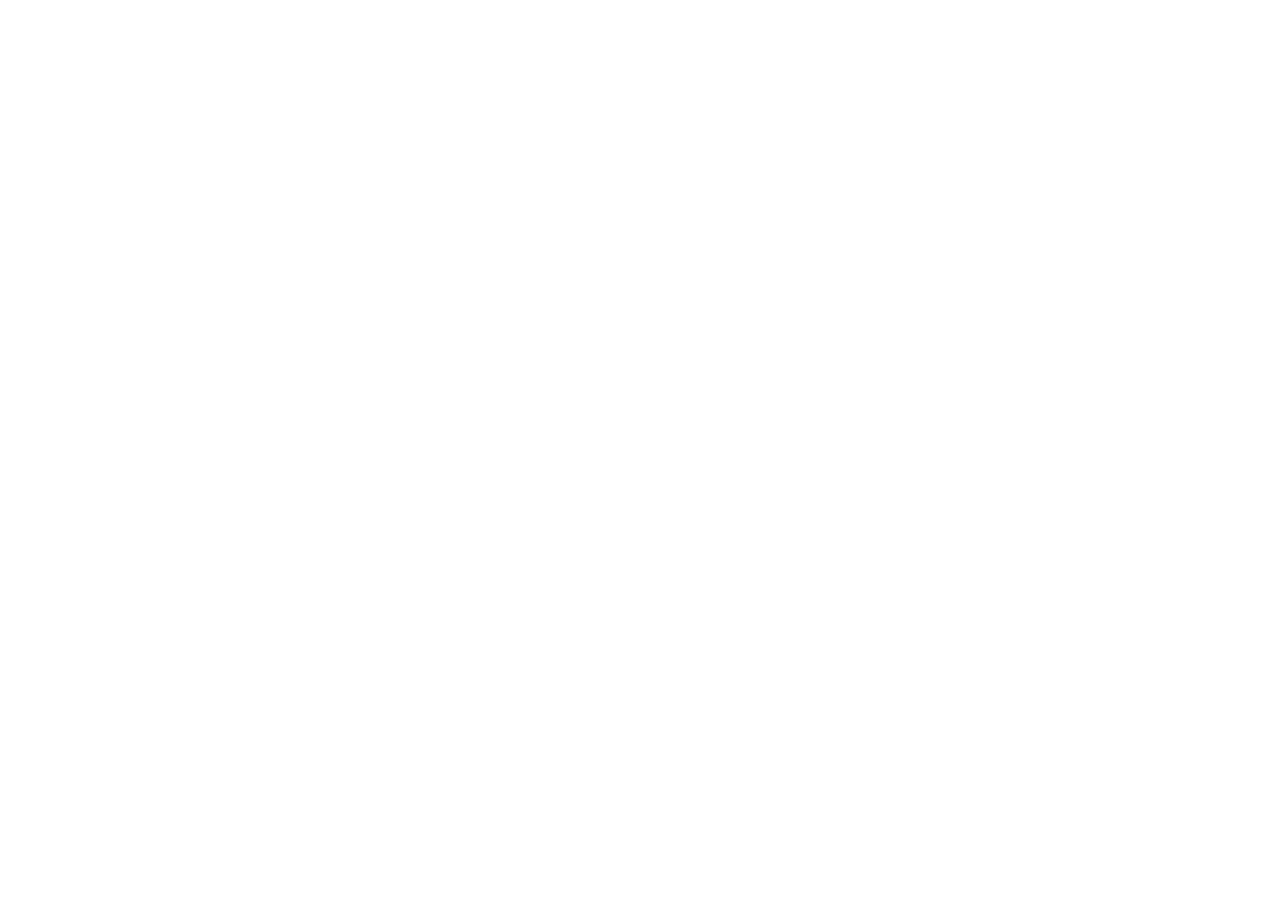
==== genius.html @ 24ca1dff "criação e alterações básicas para game genius" ====
<!DOCTYPE html>
<html lang="pt-br">
<head>
    <meta charset="UTF-8">
    <meta http-equiv="X-UA-Compatible" content="IE=edge">
    <meta name="viewport" content="width=device-width, initial-scale=1.0">
    <title>Genius</title>
</head>
<body>
    <div class="main-game">
        <div class="genius">
            <div class="blue"></div>
            <div class="yellow"></div>
            <div class="red"></div>
            <div class="green"></div>
        </div>
    </div>
</body>
</html>
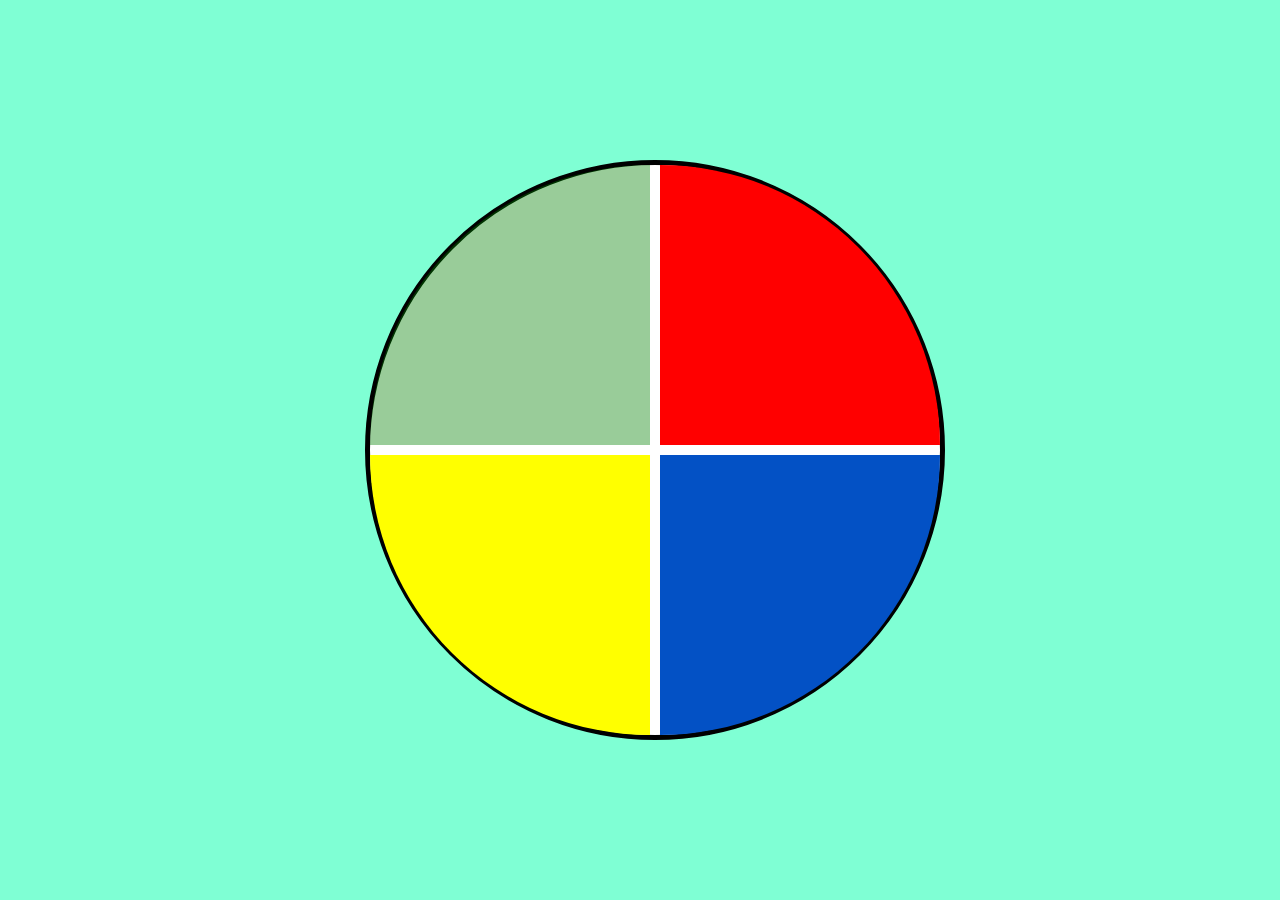
==== commit d5580595: "game Genesis DIO" ====
--- a/genius.html
+++ b/genius.html
@@ -3,10 +3,12 @@
 <head>
     <meta charset="UTF-8">
     <meta http-equiv="X-UA-Compatible" content="IE=edge">
+    <link rel="stylesheet" href="./css/style.css">
+
     <meta name="viewport" content="width=device-width, initial-scale=1.0">
     <title>Genius</title>
 </head>
-<body>
+<body class="body-genius">
     <div class="main-game">
         <div class="genius">
             <div class="blue"></div>
@@ -15,5 +17,6 @@
             <div class="green"></div>
         </div>
     </div>
+    <script type="text/javascript" src="./js/script.js"></script>
 </body>
 </html>--- a/css/style.css
+++ b/css/style.css
@@ -0,0 +1,95 @@
+body{
+    padding: 0px 15px 0px 15px;
+    font-family:Cambria, Cochin, Georgia, Times, 'Times New Roman', serif;
+    background-color: rgb(225, 225, 225);
+    margin: auto;
+}
+
+.txthead{
+    color: rgb(255, 145, 0);
+    text-align: center;
+}
+
+.textolorem{
+    background-color: rgb(189, 189, 189);
+    padding: 15px;
+    border-radius: 5px;
+}
+
+.txtfooter{
+  font-weight: bold;
+}    
+
+.body-genius{
+    margin: 0;
+    background-color:aquamarine;
+}
+
+.main-game{
+    height: 100vh;
+    width: 100vw;
+    display: flex;
+    justify-content: center;
+    align-items: center;
+}
+.genius{
+    display: grid;
+    grid-template-areas: 'verde vermelho'
+    'amarelo azul';
+    grid-gap: 10px;
+    border: 5px solid #000000;
+    background-color: #ffffff;
+    border-radius: 100%;
+    width: 570px;
+    height: 570px;
+}
+
+.blue{
+    grid-area: azul;
+    background-color: rgb(3, 81, 197);
+    border-bottom-right-radius: 100%;
+}
+.red{
+    grid-area: vermelho;
+    background-color: red;
+    border-top-right-radius: 100%;
+}
+
+.green{
+    grid-area: verde;
+    background-color: green;
+    border-top-left-radius: 100%;
+}
+
+.yellow{
+    grid-area: amarelo;
+    background-color: yellow;
+    border-bottom-left-radius: 100%;
+}
+
+.selected{
+    opacity: 0.4;
+}
+
+
+
+
+
+
+
+
+
+
+
+
+
+
+
+
+
+
+
+
+
+
+
